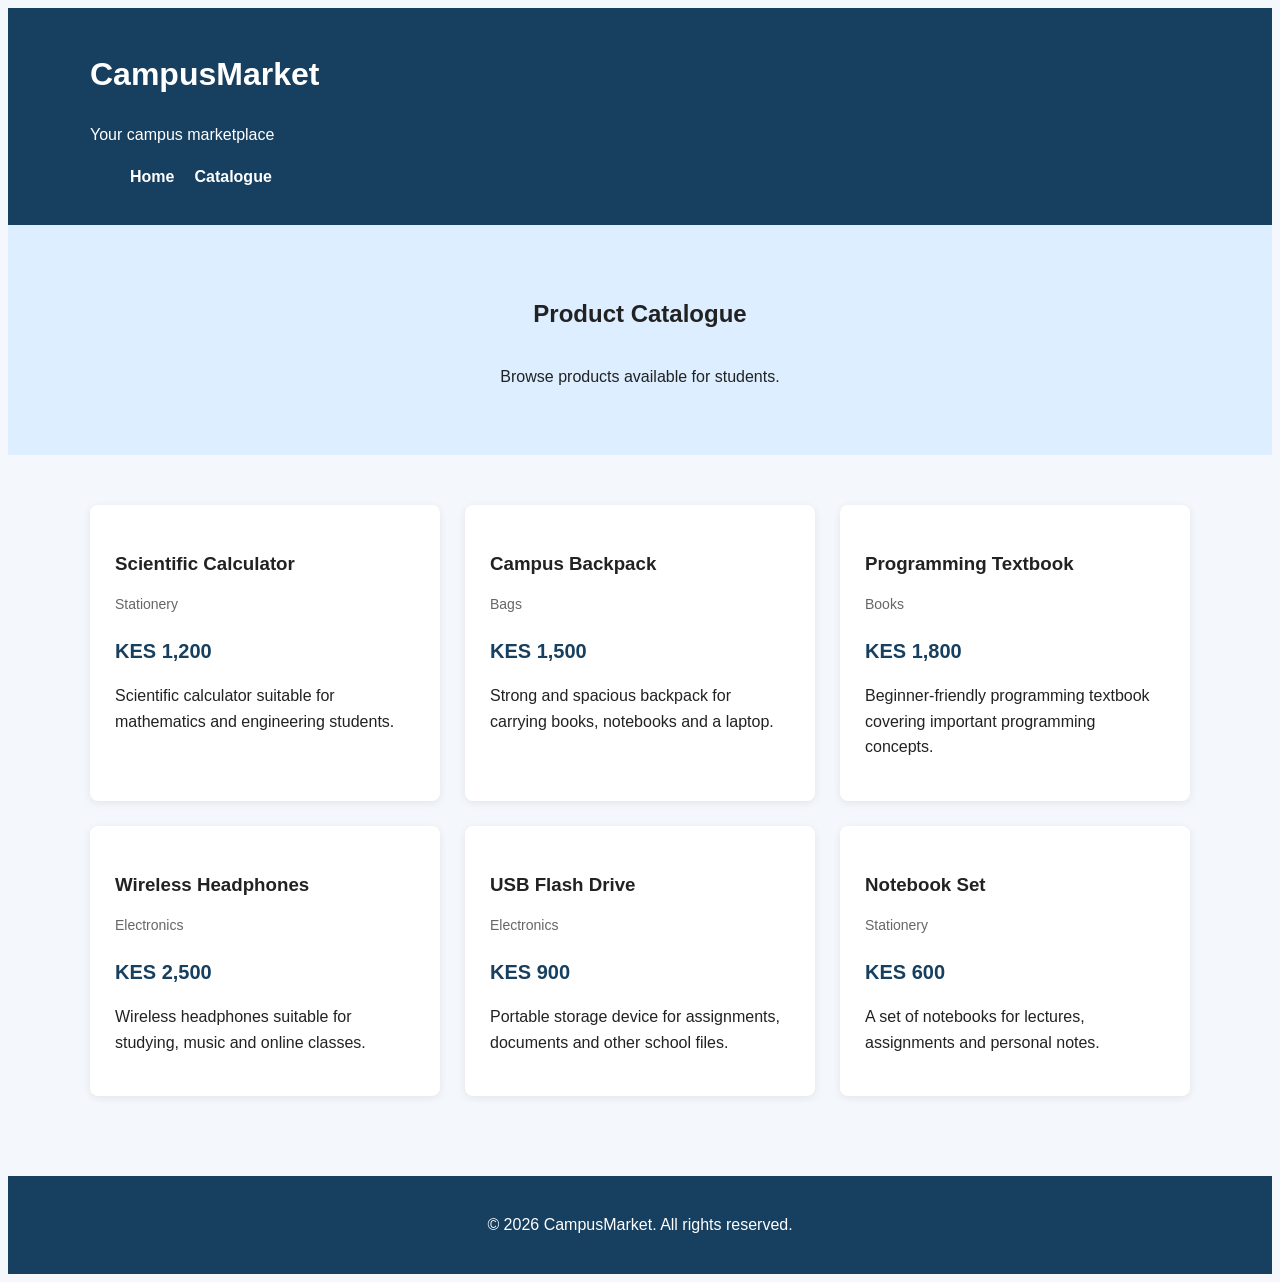
==== catalog.html @ 7629624c "Part 1: static catalog pages" ====
<!DOCTYPE html>
<html lang="en">
<head>
    <meta charset="UTF-8">
    <meta name="viewport" content="width=device-width, initial-scale=1.0">
    <title>CampusMarket - Catalogue</title>
    <link rel="stylesheet" href="styles.css">
</head>

<body>

    <header>
        <div class="container">
            <h1>CampusMarket</h1>
            <p>Your campus marketplace</p>

            <nav>
                <ul>
                    <li><a href="index.html">Home</a></li>
                    <li><a href="catalog.html">Catalogue</a></li>
                </ul>
            </nav>
        </div>
    </header>

    <main>

        <section class="catalog-header">
            <div class="container">
                <h2>Product Catalogue</h2>
                <p>
                    Browse products available for students.
                </p>
            </div>
        </section>

        <section class="catalog">
            <div class="container">

                <div class="product-grid">

                    <article class="product-card">
                        <h3>Scientific Calculator</h3>
                        <p class="category">Stationery</p>
                        <p class="price">KES 1,200</p>
                        <p>
                            Scientific calculator suitable for
                            mathematics and engineering students.
                        </p>
                    </article>

                    <article class="product-card">
                        <h3>Campus Backpack</h3>
                        <p class="category">Bags</p>
                        <p class="price">KES 1,500</p>
                        <p>
                            Strong and spacious backpack for carrying
                            books, notebooks and a laptop.
                        </p>
                    </article>

                    <article class="product-card">
                        <h3>Programming Textbook</h3>
                        <p class="category">Books</p>
                        <p class="price">KES 1,800</p>
                        <p>
                            Beginner-friendly programming textbook
                            covering important programming concepts.
                        </p>
                    </article>

                    <article class="product-card">
                        <h3>Wireless Headphones</h3>
                        <p class="category">Electronics</p>
                        <p class="price">KES 2,500</p>
                        <p>
                            Wireless headphones suitable for studying,
                            music and online classes.
                        </p>
                    </article>

                    <article class="product-card">
                        <h3>USB Flash Drive</h3>
                        <p class="category">Electronics</p>
                        <p class="price">KES 900</p>
                        <p>
                            Portable storage device for assignments,
                            documents and other school files.
                        </p>
                    </article>

                    <article class="product-card">
                        <h3>Notebook Set</h3>
                        <p class="category">Stationery</p>
                        <p class="price">KES 600</p>
                        <p>
                            A set of notebooks for lectures,
                            assignments and personal notes.
                        </p>
                    </article>

                </div>

            </div>
        </section>

    </main>

    <footer>
        <div class="container">
            <p>&copy; 2026 CampusMarket. All rights reserved.</p>
        </div>
    </footer>

</body>
</html>
---- styles.css ----
css
/* General page styles */

* {
    box-sizing: border-box;
    margin: 0;
    padding: 0;
}

body {
    font-family: Arial, sans-serif;
    background-color: #f4f7fb;
    color: #222;
    line-height: 1.6;
}

.container {
    width: 90%;
    max-width: 1100px;
    margin: 0 auto;
}


/* Header */

header {
    background-color: #173f5f;
    color: white;
    padding: 20px 0;
}

header h1 {
    font-size: 32px;
}

header p {
    margin-bottom: 15px;
}

nav ul {
    list-style: none;
    display: flex;
    gap: 20px;
}

nav a {
    color: white;
    text-decoration: none;
    font-weight: bold;
}

nav a:hover {
    text-decoration: underline;
}


/* Hero section */

.hero {
    background-color: #dceeff;
    padding: 80px 0;
    text-align: center;
}

.hero h2 {
    font-size: 40px;
    margin-bottom: 15px;
}

.hero p {
    max-width: 650px;
    margin: 0 auto 25px;
}


/* Buttons */

.button {
    display: inline-block;
    background-color: #173f5f;
    color: white;
    padding: 12px 24px;
    text-decoration: none;
    border-radius: 6px;
    margin-top: 20px;
}

.button:hover {
    background-color: #0f2d44;
}


/* General sections */

.features,
.featured,
.catalog,
.catalog-header {
    padding: 50px 0;
}

.features h2,
.featured h2,
.catalog-header h2 {
    text-align: center;
    margin-bottom: 30px;
}


/* Feature cards */

.feature-grid {
    display: grid;
    grid-template-columns: repeat(3, 1fr);
    gap: 20px;
}

.feature-card {
    background-color: white;
    padding: 25px;
    border-radius: 8px;
    box-shadow: 0 2px 8px rgba(0, 0, 0, 0.08);
}

.feature-card h3 {
    margin-bottom: 10px;
}


/* Products */

.product-grid {
    display: grid;
    grid-template-columns: repeat(3, 1fr);
    gap: 25px;
}

.product-card {
    background-color: white;
    padding: 25px;
    border-radius: 8px;
    box-shadow: 0 2px 8px rgba(0, 0, 0, 0.08);
}

.product-card h3 {
    margin-bottom: 10px;
}

.price {
    color: #173f5f;
    font-size: 20px;
    font-weight: bold;
    margin-bottom: 10px;
}

.category {
    color: #666;
    font-size: 14px;
    margin-bottom: 5px;
}


/* Catalogue header */

.catalog-header {
    background-color: #dceeff;
    text-align: center;
}


/* Footer */

footer {
    background-color: #173f5f;
    color: white;
    text-align: center;
    padding: 20px 0;
    margin-top: 30px;
}


/* Responsive design */

@media (max-width: 768px) {

    .feature-grid,
    .product-grid {
        grid-template-columns: 1fr;
    }

    .hero h2 {
        font-size: 30px;
    }

    nav ul {
        flex-direction: column;
        gap: 8px;
    }
}
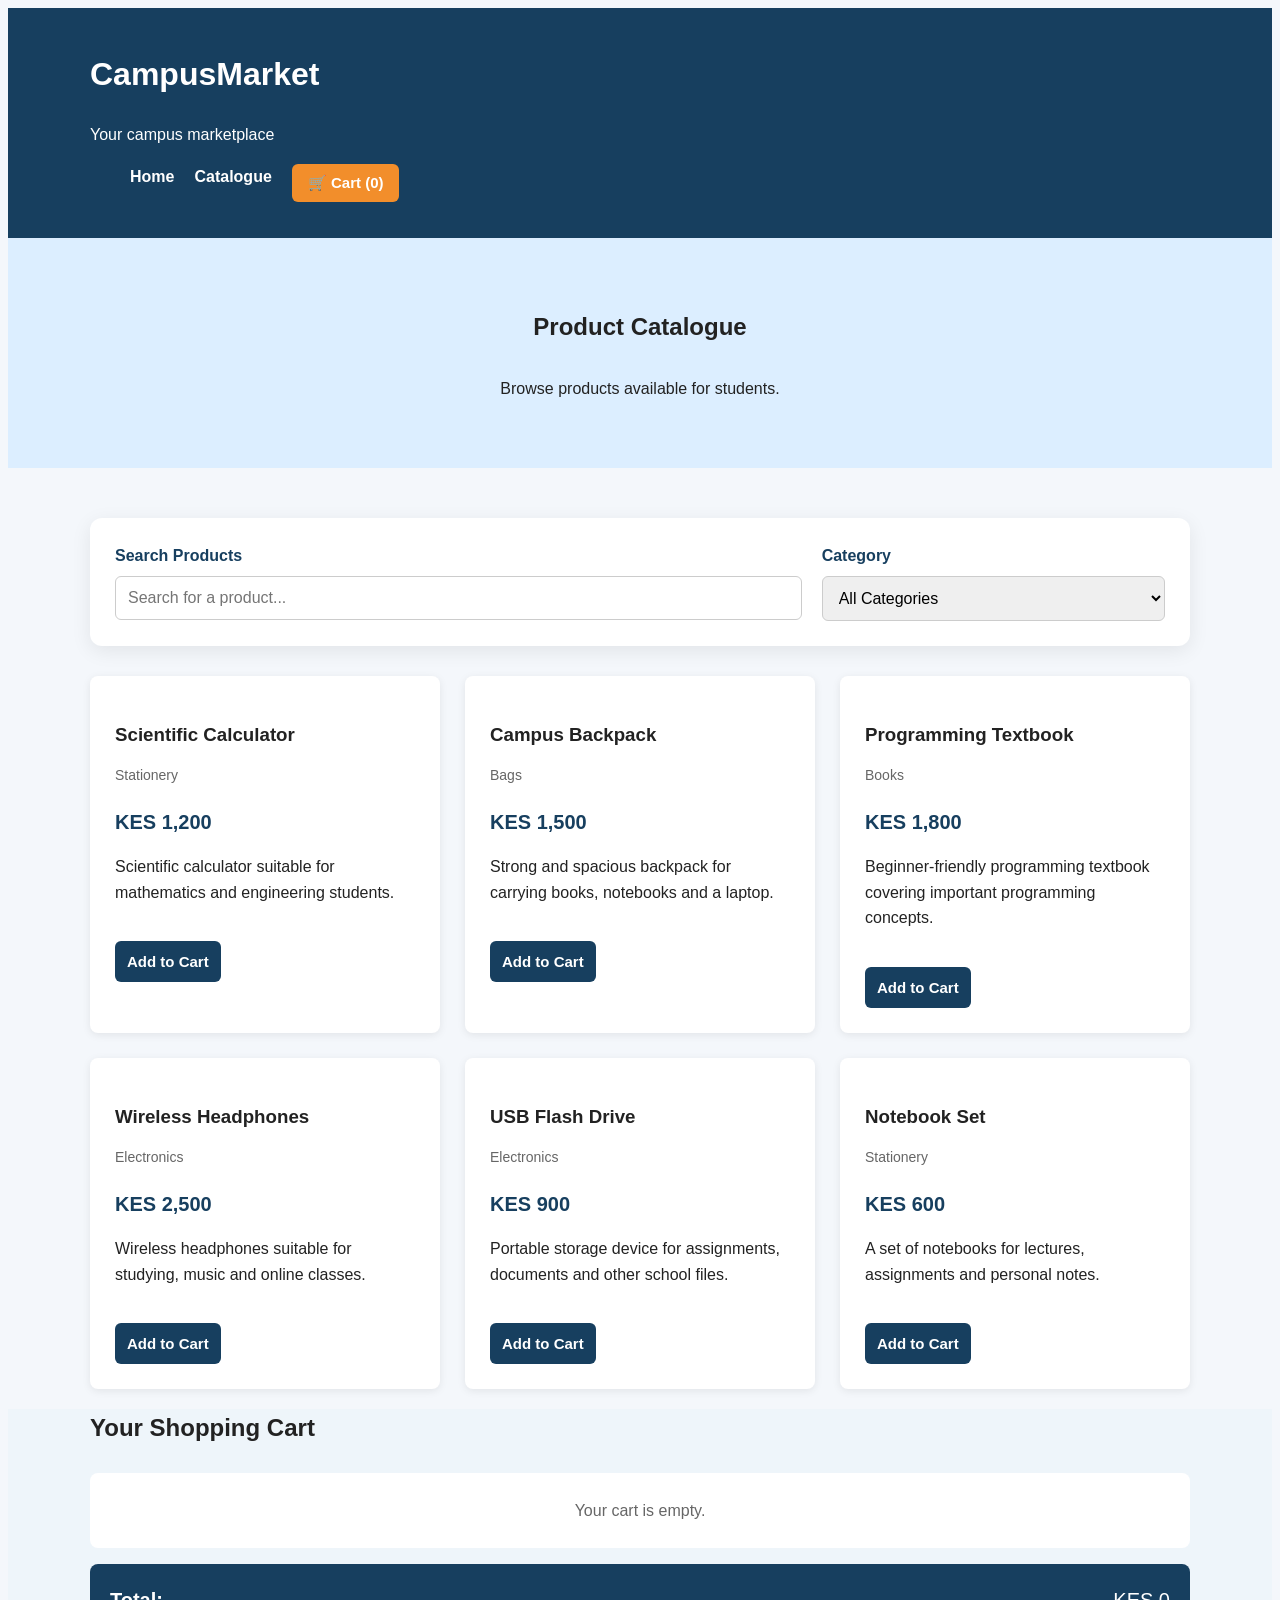
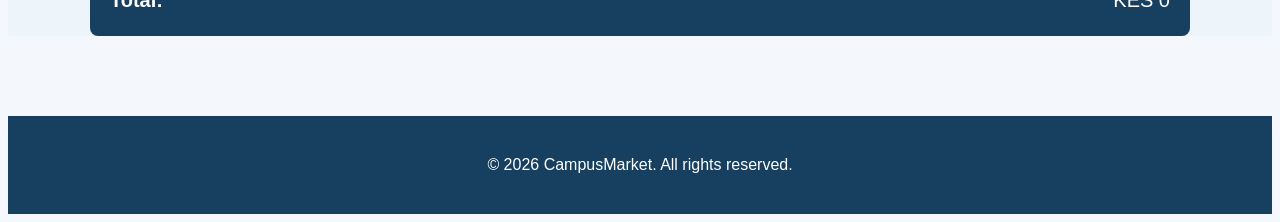
==== commit 9e3b4aff: "Part 2: Interactive catalog page" ====
--- a/catalog.html
+++ b/catalog.html
@@ -16,11 +16,16 @@
             <p>Your campus marketplace</p>
 
             <nav>
-                <ul>
-                    <li><a href="index.html">Home</a></li>
-                    <li><a href="catalog.html">Catalogue</a></li>
-                </ul>
-            </nav>
+    <ul>
+        <li><a href="index.html">Home</a></li>
+        <li><a href="catalog.html">Catalogue</a></li>
+        <li>
+            <button id="cartButton" class="cart-button">
+                🛒 Cart (<span id="cartCount">0</span>)
+            </button>
+        </li>
+    </ul>
+</nav>
         </div>
     </header>
 
@@ -36,73 +41,213 @@
         </section>
 
         <section class="catalog">
-            <div class="container">
-
-                <div class="product-grid">
-
-                    <article class="product-card">
-                        <h3>Scientific Calculator</h3>
-                        <p class="category">Stationery</p>
-                        <p class="price">KES 1,200</p>
-                        <p>
-                            Scientific calculator suitable for
-                            mathematics and engineering students.
-                        </p>
-                    </article>
-
-                    <article class="product-card">
-                        <h3>Campus Backpack</h3>
-                        <p class="category">Bags</p>
-                        <p class="price">KES 1,500</p>
-                        <p>
-                            Strong and spacious backpack for carrying
-                            books, notebooks and a laptop.
-                        </p>
-                    </article>
-
-                    <article class="product-card">
-                        <h3>Programming Textbook</h3>
-                        <p class="category">Books</p>
-                        <p class="price">KES 1,800</p>
-                        <p>
-                            Beginner-friendly programming textbook
-                            covering important programming concepts.
-                        </p>
-                    </article>
-
-                    <article class="product-card">
-                        <h3>Wireless Headphones</h3>
-                        <p class="category">Electronics</p>
-                        <p class="price">KES 2,500</p>
-                        <p>
-                            Wireless headphones suitable for studying,
-                            music and online classes.
-                        </p>
-                    </article>
-
-                    <article class="product-card">
-                        <h3>USB Flash Drive</h3>
-                        <p class="category">Electronics</p>
-                        <p class="price">KES 900</p>
-                        <p>
-                            Portable storage device for assignments,
-                            documents and other school files.
-                        </p>
-                    </article>
-
-                    <article class="product-card">
-                        <h3>Notebook Set</h3>
-                        <p class="category">Stationery</p>
-                        <p class="price">KES 600</p>
-                        <p>
-                            A set of notebooks for lectures,
-                            assignments and personal notes.
-                        </p>
-                    </article>
-
-                </div>
-
-            </div>
+    <div class="container">
+
+        <!-- Product Filters -->
+        <div class="filters">
+
+            <div class="filter-group">
+                <label for="searchInput">Search Products</label>
+
+                <input
+                    type="text"
+                    id="searchInput"
+                    placeholder="Search for a product..."
+                >
+            </div>
+
+
+            <div class="filter-group">
+                <label for="categoryFilter">Category</label>
+
+                <select id="categoryFilter">
+
+                    <option value="all">All Categories</option>
+                    <option value="Stationery">Stationery</option>
+                    <option value="Bags">Bags</option>
+                    <option value="Books">Books</option>
+                    <option value="Electronics">Electronics</option>
+
+                </select>
+            </div>
+
+        </div>
+
+
+        <!-- No Results Message -->
+        <p id="noResults" class="no-results">
+            No products found.
+        </p>
+
+
+        <div class="product-grid">
+
+    <!-- Scientific Calculator -->
+    <article
+        class="product-card"
+        data-name="Scientific Calculator"
+        data-category="Stationery"
+        data-price="1200"
+    >
+        <h3>Scientific Calculator</h3>
+
+        <p class="category">Stationery</p>
+
+        <p class="price">KES 1,200</p>
+
+        <p>
+            Scientific calculator suitable for mathematics
+            and engineering students.
+        </p>
+
+        <button class="add-cart-button">
+            Add to Cart
+        </button>
+    </article>
+
+
+    <!-- Campus Backpack -->
+    <article
+        class="product-card"
+        data-name="Campus Backpack"
+        data-category="Bags"
+        data-price="1500"
+    >
+        <h3>Campus Backpack</h3>
+
+        <p class="category">Bags</p>
+
+        <p class="price">KES 1,500</p>
+
+        <p>
+            Strong and spacious backpack for carrying
+            books, notebooks and a laptop.
+        </p>
+
+        <button class="add-cart-button">
+            Add to Cart
+        </button>
+    </article>
+
+
+    <!-- Programming Textbook -->
+    <article
+        class="product-card"
+        data-name="Programming Textbook"
+        data-category="Books"
+        data-price="1800"
+    >
+        <h3>Programming Textbook</h3>
+
+        <p class="category">Books</p>
+
+        <p class="price">KES 1,800</p>
+
+        <p>
+            Beginner-friendly programming textbook covering
+            important programming concepts.
+        </p>
+
+        <button class="add-cart-button">
+            Add to Cart
+        </button>
+    </article>
+
+
+    <!-- Wireless Headphones -->
+    <article
+        class="product-card"
+        data-name="Wireless Headphones"
+        data-category="Electronics"
+        data-price="2500"
+    >
+        <h3>Wireless Headphones</h3>
+
+        <p class="category">Electronics</p>
+
+        <p class="price">KES 2,500</p>
+
+        <p>
+            Wireless headphones suitable for studying,
+            music and online classes.
+        </p>
+
+        <button class="add-cart-button">
+            Add to Cart
+        </button>
+    </article>
+
+
+    <!-- USB Flash Drive -->
+    <article
+        class="product-card"
+        data-name="USB Flash Drive"
+        data-category="Electronics"
+        data-price="900"
+    >
+        <h3>USB Flash Drive</h3>
+
+        <p class="category">Electronics</p>
+
+        <p class="price">KES 900</p>
+
+        <p>
+            Portable storage device for assignments,
+            documents and other school files.
+        </p>
+
+        <button class="add-cart-button">
+            Add to Cart
+        </button>
+    </article>
+
+
+    <!-- Notebook Set -->
+    <article
+        class="product-card"
+        data-name="Notebook Set"
+        data-category="Stationery"
+        data-price="600"
+    >
+        <h3>Notebook Set</h3>
+
+        <p class="category">Stationery</p>
+
+        <p class="price">KES 600</p>
+
+        <p>
+            A set of notebooks for lectures, assignments
+            and personal notes.
+        </p>
+
+        <button class="add-cart-button">
+            Add to Cart
+        </button>
+    </article>
+
+</div>
+
+            </div>
+            <section class="cart-section" id="cartSection">
+
+    <div class="container">
+
+        <h2>Your Shopping Cart</h2>
+
+        <div id="cartItems">
+            <p class="empty-cart">
+                Your cart is empty.
+            </p>
+        </div>
+
+        <div class="cart-total">
+            <strong>Total:</strong>
+            <span id="cartTotal">KES 0</span>
+        </div>
+
+    </div>
+
+</section>
         </section>
 
     </main>
@@ -113,5 +258,7 @@
         </div>
     </footer>
 
+<script src="app.js"></script>
+
 </body>
 </html>
--- a/styles.css
+++ b/styles.css
@@ -197,3 +197,258 @@
         gap: 8px;
     }
 }
+
+/* =========================
+   PRODUCT FILTERS
+========================= */
+
+.filters {
+    background-color: white;
+    padding: 25px;
+    border-radius: 12px;
+    margin-bottom: 30px;
+
+    display: grid;
+    grid-template-columns: 2fr 1fr;
+    gap: 20px;
+
+    box-shadow: 0 5px 20px rgba(0, 0, 0, 0.08);
+}
+
+.filter-group {
+    display: flex;
+    flex-direction: column;
+    gap: 8px;
+}
+
+.filter-group label {
+    font-weight: bold;
+    color: #173f5f;
+}
+
+.filter-group input,
+.filter-group select {
+    padding: 12px;
+    border: 1px solid #ccc;
+    border-radius: 6px;
+    font-size: 16px;
+}
+
+.filter-group input:focus,
+.filter-group select:focus {
+    outline: none;
+    border-color: #20639b;
+}
+
+
+/* =========================
+   NO RESULTS MESSAGE
+========================= */
+
+.no-results {
+    display: none;
+    text-align: center;
+    background-color: #fff3cd;
+    color: #856404;
+    padding: 15px;
+    border-radius: 8px;
+    margin-bottom: 25px;
+}
+
+
+/* =========================
+   QUANTITY BOX
+========================= */
+
+.quantity-box {
+    margin-top: 20px;
+    padding-top: 15px;
+    border-top: 1px solid #eee;
+}
+
+.quantity-box label {
+    font-weight: bold;
+}
+
+.quantity-box input {
+    width: 70px;
+    padding: 8px;
+    margin-left: 8px;
+    border: 1px solid #ccc;
+    border-radius: 5px;
+}
+
+.quantity-box p {
+    margin-top: 12px;
+}
+
+.quantity-box strong {
+    color: #f28e2b;
+}
+
+
+/* =========================
+   RESPONSIVE FILTERS
+========================= */
+
+@media (max-width: 768px) {
+
+    .filters {
+        grid-template-columns: 1fr;
+    }
+}
+
+/* =========================
+   CART BUTTON
+========================= */
+
+.cart-button {
+    border: none;
+    background-color: #f28e2b;
+    color: white;
+    padding: 10px 16px;
+    border-radius: 6px;
+    cursor: pointer;
+    font-weight: bold;
+    font-size: 15px;
+}
+
+.cart-button:hover {
+    background-color: #d97706;
+}
+
+
+/* =========================
+   ADD TO CART BUTTON
+========================= */
+
+.add-cart-button {
+    /* width: 100%; */
+    margin-top: 20px;
+    padding: 12px;
+
+    border: none;
+    border-radius: 6px;
+
+    background-color: #173f5f;
+    color: white;
+
+    font-size: 15px;
+    font-weight: bold;
+
+    cursor: pointer;
+}
+
+.add-cart-button:hover {
+    background-color: #20639b;
+}
+
+
+/* =========================
+   CART SECTION
+========================= */
+
+.cart-section {
+    background-color: #eef5fa;
+}
+
+.cart-section h2 {
+    margin-bottom: 25px;
+}
+
+
+/* =========================
+   CART ITEM
+========================= */
+
+.cart-item {
+    background-color: white;
+    padding: 20px;
+    margin-bottom: 15px;
+
+    border-radius: 10px;
+
+    display: flex;
+    justify-content: space-between;
+    align-items: center;
+
+    box-shadow: 0 3px 12px rgba(0, 0, 0, 0.08);
+}
+
+.cart-item h3 {
+    color: #173f5f;
+}
+
+.cart-quantity {
+    text-align: right;
+}
+
+.cart-quantity input {
+    width: 70px;
+    padding: 8px;
+
+    border: 1px solid #ccc;
+    border-radius: 5px;
+
+    margin-left: 5px;
+}
+
+.cart-quantity p {
+    margin-top: 8px;
+}
+
+
+/* =========================
+   CART TOTAL
+========================= */
+
+.cart-total {
+    background-color: #173f5f;
+    color: white;
+
+    padding: 20px;
+
+    border-radius: 8px;
+
+    display: flex;
+    justify-content: space-between;
+
+    font-size: 20px;
+}
+
+
+/* =========================
+   EMPTY CART
+========================= */
+
+.empty-cart {
+    background-color: white;
+    padding: 25px;
+    text-align: center;
+
+    border-radius: 8px;
+
+    color: #666;
+}
+
+
+/* =========================
+   MOBILE CART
+========================= */
+
+@media (max-width: 768px) {
+
+    .cart-item {
+        flex-direction: column;
+        align-items: flex-start;
+        gap: 15px;
+    }
+
+    .cart-quantity {
+        text-align: left;
+    }
+
+    .cart-total {
+        font-size: 18px;
+    }
+}
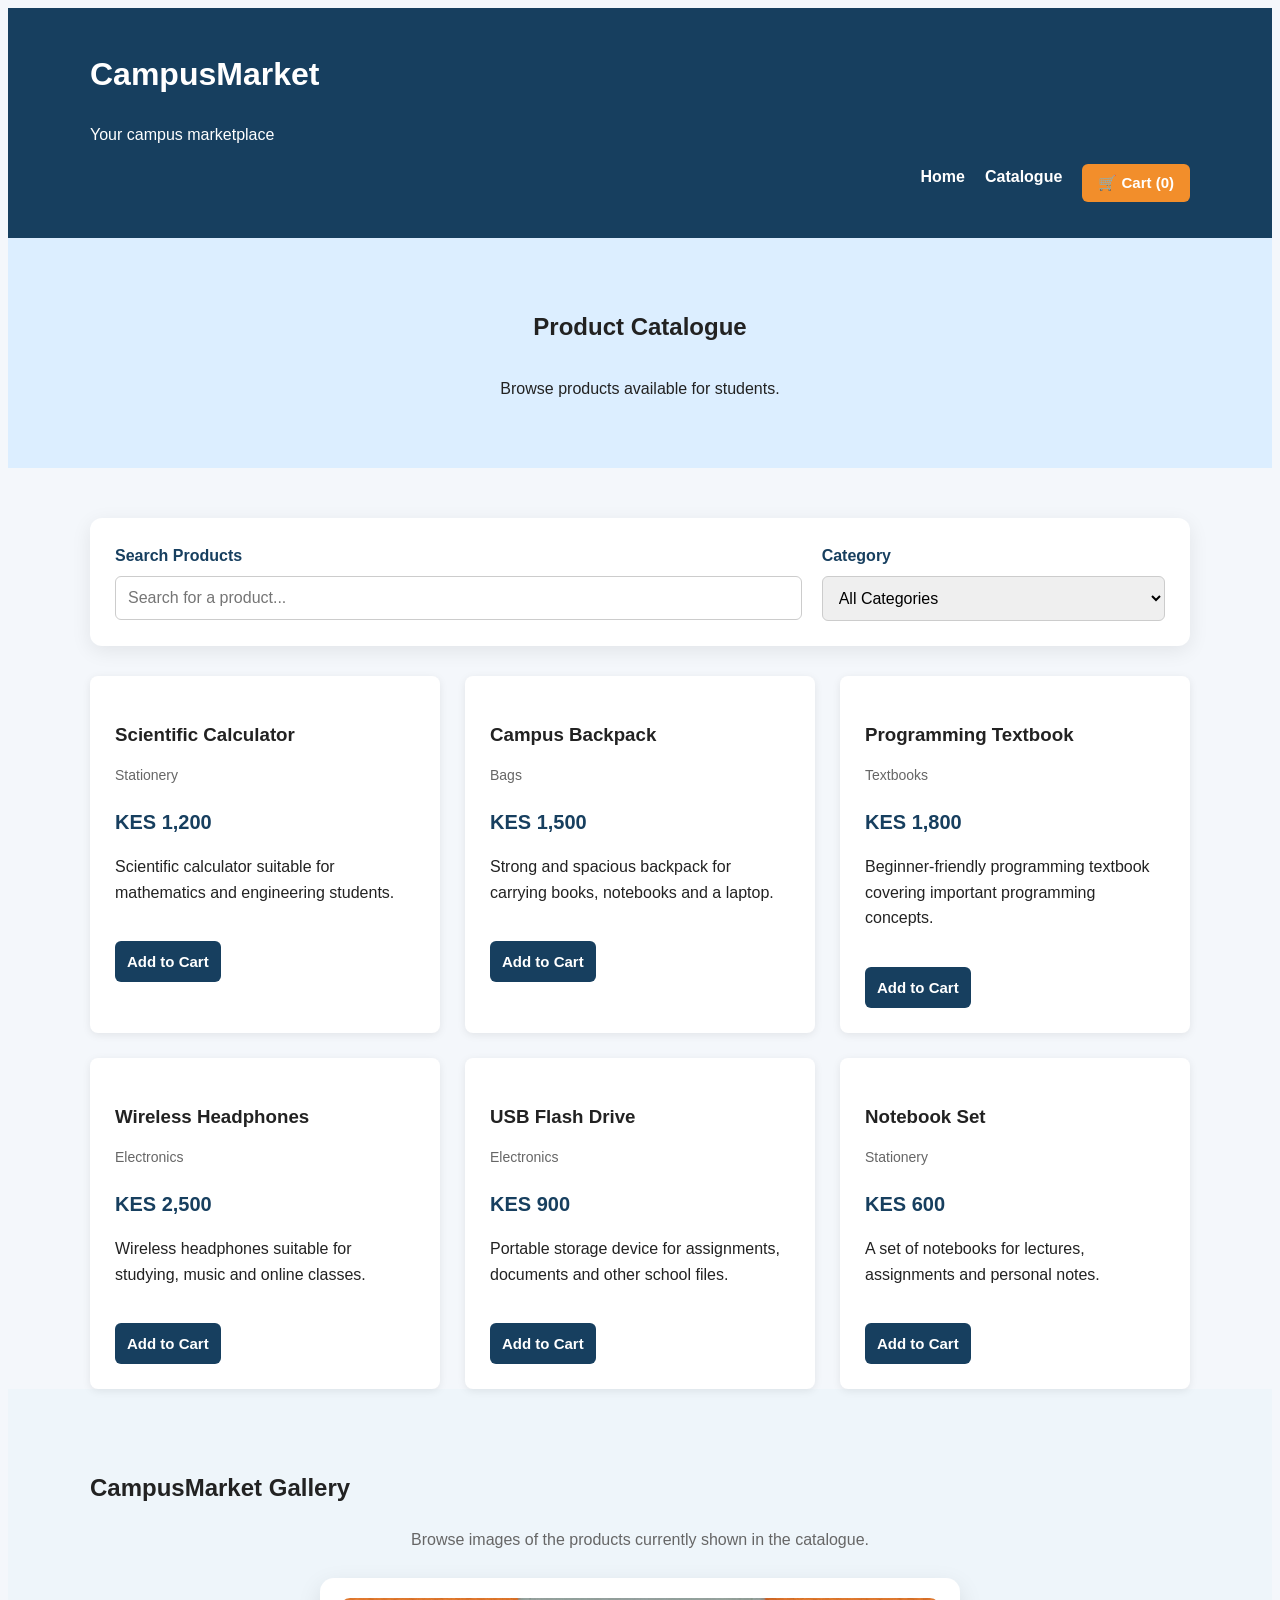
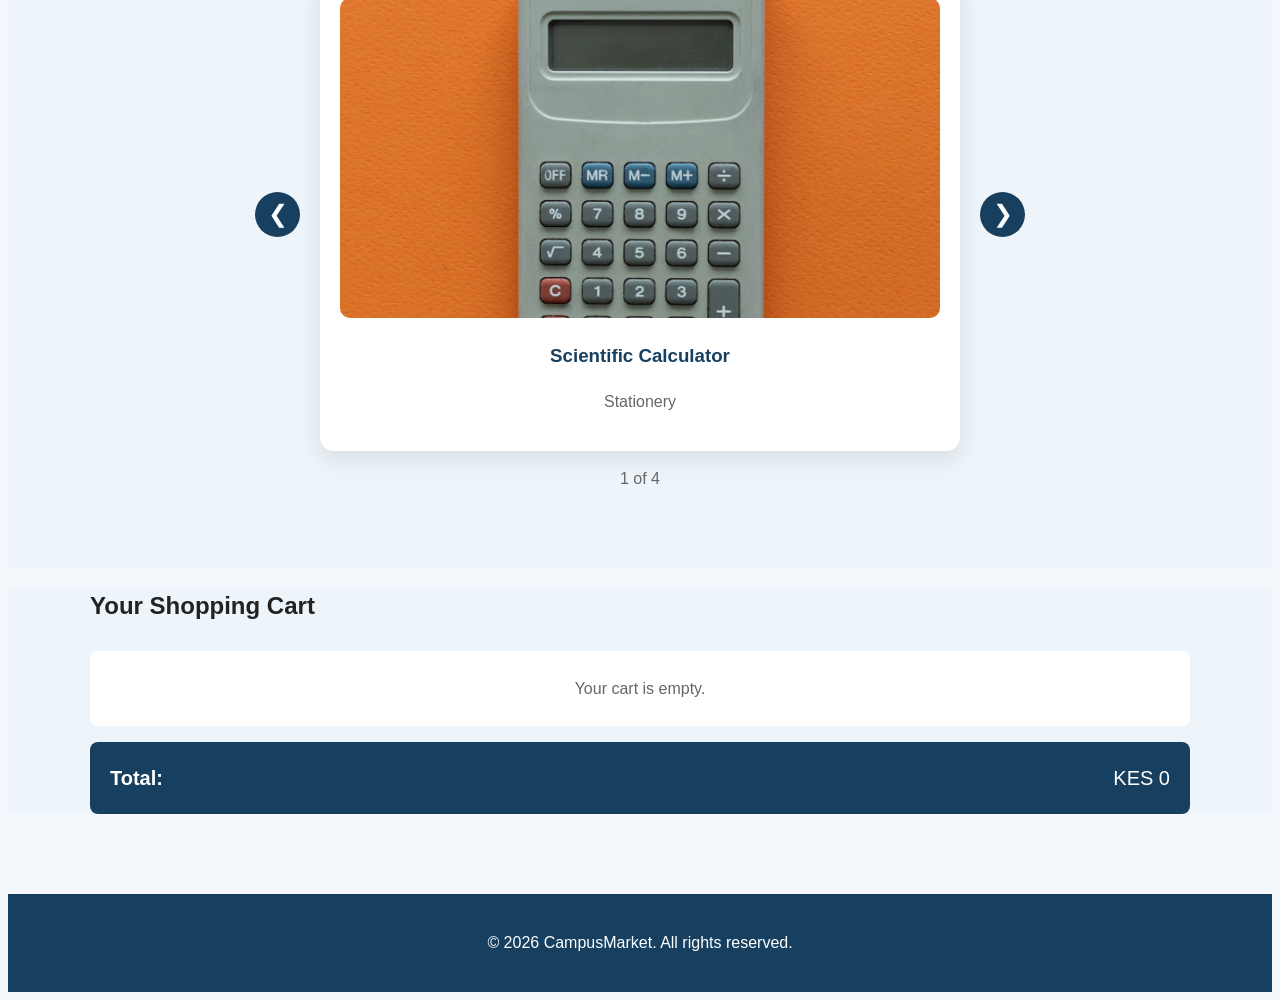
==== commit 8ba6b4f5: "Assignment 4: Weeks 1-4 integration" ====
--- a/catalog.html
+++ b/catalog.html
@@ -65,7 +65,7 @@
                     <option value="all">All Categories</option>
                     <option value="Stationery">Stationery</option>
                     <option value="Bags">Bags</option>
-                    <option value="Books">Books</option>
+                    <option value="Textbooks">Textbooks</option>
                     <option value="Electronics">Electronics</option>
 
                 </select>
@@ -134,12 +134,12 @@
     <article
         class="product-card"
         data-name="Programming Textbook"
-        data-category="Books"
+        data-category="Textbooks"
         data-price="1800"
     >
         <h3>Programming Textbook</h3>
 
-        <p class="category">Books</p>
+        <p class="category">Textbooks</p>
 
         <p class="price">KES 1,800</p>
 
@@ -228,6 +228,52 @@
 </div>
 
             </div>
+        <section class="gallery-section" aria-labelledby="gallery-title">
+
+    <div class="container">
+
+        <h2 id="gallery-title">CampusMarket Gallery</h2>
+
+        <p class="gallery-description">
+            Browse images of the products currently shown in the catalogue.
+        </p>
+
+        <div class="gallery">
+
+            <button
+                type="button"
+                id="previousImage"
+                class="gallery-button"
+                aria-label="Previous product image"
+            >
+                &#10094;
+            </button>
+
+            <div
+                id="galleryDisplay"
+                class="gallery-display"
+            ></div>
+
+            <button
+                type="button"
+                id="nextImage"
+                class="gallery-button"
+                aria-label="Next product image"
+            >
+                &#10095;
+            </button>
+
+        </div>
+
+        <p
+            id="galleryCounter"
+            class="gallery-counter"
+        >
+        </p>
+
+    </div>
+
+</section>
             <section class="cart-section" id="cartSection">
 
     <div class="container">
--- a/styles.css
+++ b/styles.css
@@ -41,6 +41,7 @@
     list-style: none;
     display: flex;
     gap: 20px;
+    justify-content: right;
 }
 
 nav a {
@@ -451,4 +452,502 @@
     .cart-total {
         font-size: 18px;
     }
+}
+
+/* =========================
+   REGISTER FORM
+========================= */
+
+.form-container {
+    min-height: calc(100vh - 100px);
+    display: flex;
+    justify-content: center;
+    align-items: center;
+    padding: 40px 20px;
+}
+
+.form-card {
+    width: 100%;
+    max-width: 500px;
+    background: white;
+    padding: 35px;
+    border-radius: 15px;
+    box-shadow: 0 8px 25px rgba(0, 0, 0, 0.1);
+}
+
+.form-card h2 {
+    text-align: center;
+    margin-bottom: 8px;
+}
+
+.form-subtitle {
+    text-align: center;
+    color: #666;
+    margin-bottom: 25px;
+}
+
+.form-group {
+    margin-bottom: 18px;
+}
+
+.form-group label {
+    display: block;
+    margin-bottom: 7px;
+    font-weight: bold;
+}
+
+.form-group input {
+    width: 100%;
+    padding: 12px;
+    border: 1px solid #ccc;
+    border-radius: 8px;
+    font-size: 15px;
+    box-sizing: border-box;
+}
+
+.form-group input:focus {
+    outline: none;
+    border-color: #2563eb;
+}
+
+.password-container {
+    display: flex;
+    gap: 8px;
+}
+
+.password-container input {
+    flex: 1;
+}
+
+.password-container button {
+    padding: 0 15px;
+    border: none;
+    border-radius: 8px;
+    background: #e5e7eb;
+    cursor: pointer;
+}
+
+.password-container button:hover {
+    background: #d1d5db;
+}
+
+.error {
+    display: block;
+    color: #dc2626;
+    font-size: 13px;
+    margin-top: 5px;
+    min-height: 16px;
+}
+
+.register-btn {
+    width: 100%;
+    padding: 13px;
+    margin-top: 10px;
+    border: none;
+    border-radius: 8px;
+    background: #2563eb;
+    color: white;
+    font-size: 16px;
+    font-weight: bold;
+    cursor: pointer;
+}
+
+.register-btn:hover {
+    background: #1d4ed8;
+}
+
+/* Success/Error message */
+
+#form-message {
+    display: none;
+    padding: 12px;
+    border-radius: 8px;
+    margin-bottom: 20px;
+    text-align: center;
+    font-weight: bold;
+}
+
+#form-message.success {
+    display: block;
+    background: #dcfce7;
+    color: #166534;
+}
+
+#form-message.error-message {
+    display: block;
+    background: #fee2e2;
+    color: #991b1b;
+}
+
+/* =========================
+   CART CONTROLS
+========================= */
+
+.cart-product-info p {
+    color: #666;
+}
+
+.quantity-controls {
+    display: flex;
+    align-items: center;
+    justify-content: flex-end;
+    gap: 10px;
+    margin-bottom: 10px;
+}
+
+.quantity-btn {
+    width: 32px;
+    height: 32px;
+    border: none;
+    border-radius: 6px;
+    background: #2563eb;
+    color: white;
+    font-size: 18px;
+    cursor: pointer;
+}
+
+.quantity-btn:hover {
+    background: #1d4ed8;
+}
+
+.quantity-number {
+    min-width: 25px;
+    text-align: center;
+    font-weight: bold;
+}
+
+.remove-cart-button {
+    border: none;
+    background: #dc2626;
+    color: white;
+    padding: 7px 12px;
+    border-radius: 6px;
+    cursor: pointer;
+}
+
+.remove-cart-button:hover {
+    background: #b91c1c;
+}
+
+/* =====================================
+   GALLERY
+===================================== */
+
+.gallery-section {
+    background-color: #eef5fa;
+    padding: 60px 0;
+}
+
+.gallery-description {
+    text-align: center;
+    color: #666;
+    margin-bottom: 25px;
+}
+
+.gallery {
+    display: flex;
+    align-items: center;
+    justify-content: center;
+    gap: 20px;
+}
+
+.gallery-display {
+    width: 600px;
+    min-height: 420px;
+    background-color: white;
+    padding: 20px;
+    border-radius: 14px;
+    text-align: center;
+
+    box-shadow: 0 8px 25px rgba(0, 0, 0, 0.1);
+}
+
+.gallery-image {
+    width: 100%;
+    height: 320px;
+    object-fit: cover;
+    border-radius: 10px;
+}
+
+.gallery-title {
+    margin-top: 15px;
+    color: #173f5f;
+}
+
+.gallery-category {
+    color: #666;
+}
+
+.gallery-button {
+    width: 45px;
+    height: 45px;
+    border: none;
+    border-radius: 50%;
+
+    background-color: #173f5f;
+    color: white;
+
+    font-size: 24px;
+    cursor: pointer;
+
+    transition:
+        transform 0.2s ease,
+        background-color 0.2s ease;
+}
+
+.gallery-button:hover {
+    background-color: #20639b;
+    transform: scale(1.08);
+}
+
+.gallery-counter {
+    text-align: center;
+    margin-top: 15px;
+    color: #666;
+}
+
+.gallery-empty {
+    padding: 150px 20px;
+    color: #777;
+}
+
+
+/* =====================================
+   REGISTRATION FORM
+===================================== */
+
+.registration-section {
+    padding: 70px 0;
+}
+
+.registration-card {
+    max-width: 600px;
+    margin: auto;
+    background-color: white;
+    padding: 40px;
+
+    border-radius: 14px;
+
+    box-shadow:
+        0 8px 30px rgba(0, 0, 0, 0.1);
+}
+
+.registration-card h2 {
+    text-align: center;
+    color: #173f5f;
+    margin-bottom: 10px;
+}
+
+.form-intro {
+    text-align: center;
+    color: #666;
+    margin-bottom: 30px;
+}
+
+.form-group {
+    margin-bottom: 22px;
+}
+
+.form-group label {
+    display: block;
+    margin-bottom: 8px;
+
+    font-weight: bold;
+    color: #173f5f;
+}
+
+.form-group input {
+    width: 100%;
+    padding: 13px;
+
+    border: 1px solid #ccd4dc;
+    border-radius: 7px;
+
+    font-size: 16px;
+
+    transition:
+        border-color 0.25s ease,
+        box-shadow 0.25s ease;
+}
+
+.form-group input:focus {
+    outline: none;
+    border-color: #20639b;
+
+    box-shadow:
+        0 0 0 3px rgba(32, 99, 155, 0.12);
+}
+
+
+/* Password */
+
+.password-wrapper {
+    display: flex;
+    align-items: center;
+    position: relative;
+}
+
+.password-wrapper input {
+    padding-right: 75px;
+}
+
+.password-toggle {
+    position: absolute;
+    right: 10px;
+
+    border: none;
+    background: transparent;
+
+    color: #20639b;
+    font-weight: bold;
+
+    cursor: pointer;
+}
+
+
+/* =====================================
+   VALIDATION ERRORS
+===================================== */
+
+.input-error {
+    border-color: #d9534f !important;
+    background-color: #fff8f8;
+}
+
+.error-message {
+    display: block;
+
+    max-height: 0;
+    opacity: 0;
+
+    overflow: hidden;
+
+    color: #c0392b;
+
+    transform: translateY(-5px);
+
+    transition:
+        max-height 0.3s ease,
+        opacity 0.3s ease,
+        transform 0.3s ease;
+
+    margin-top: 0;
+}
+
+.error-message.show {
+    max-height: 60px;
+    opacity: 1;
+
+    transform: translateY(0);
+
+    margin-top: 7px;
+}
+
+
+/* =====================================
+   SUCCESS ANIMATION
+===================================== */
+
+.success-message {
+    display: none;
+
+    margin-top: 20px;
+    padding: 15px;
+
+    border-radius: 8px;
+
+    background-color: #e8f8ef;
+    color: #18794e;
+
+    text-align: center;
+    font-weight: bold;
+}
+
+.success-message.show {
+    display: block;
+
+    animation:
+        successPop 0.6s ease forwards;
+}
+
+
+@keyframes successPop {
+
+    0% {
+        opacity: 0;
+        transform: scale(0.85);
+    }
+
+    60% {
+        opacity: 1;
+        transform: scale(1.05);
+    }
+
+    100% {
+        opacity: 1;
+        transform: scale(1);
+    }
+}
+
+
+/* =====================================
+   REGISTER BUTTON
+===================================== */
+
+.register-button {
+    width: 100%;
+
+    padding: 14px;
+
+    border: none;
+    border-radius: 7px;
+
+    background-color: #f28e2b;
+    color: white;
+
+    font-size: 16px;
+    font-weight: bold;
+
+    cursor: pointer;
+
+    transition:
+        background-color 0.25s ease,
+        transform 0.2s ease;
+}
+
+.register-button:hover {
+    background-color: #d97706;
+    transform: translateY(-2px);
+}
+
+
+/* =====================================
+   RESPONSIVE GALLERY
+===================================== */
+
+@media (max-width: 768px) {
+
+    .gallery {
+        gap: 8px;
+    }
+
+    .gallery-display {
+        width: calc(100% - 90px);
+        min-height: 300px;
+    }
+
+    .gallery-image {
+        height: 220px;
+    }
+
+    .gallery-button {
+        width: 38px;
+        height: 38px;
+        font-size: 20px;
+    }
+
+    .registration-card {
+        width: 94%;
+        padding: 25px;
+    }
 }
